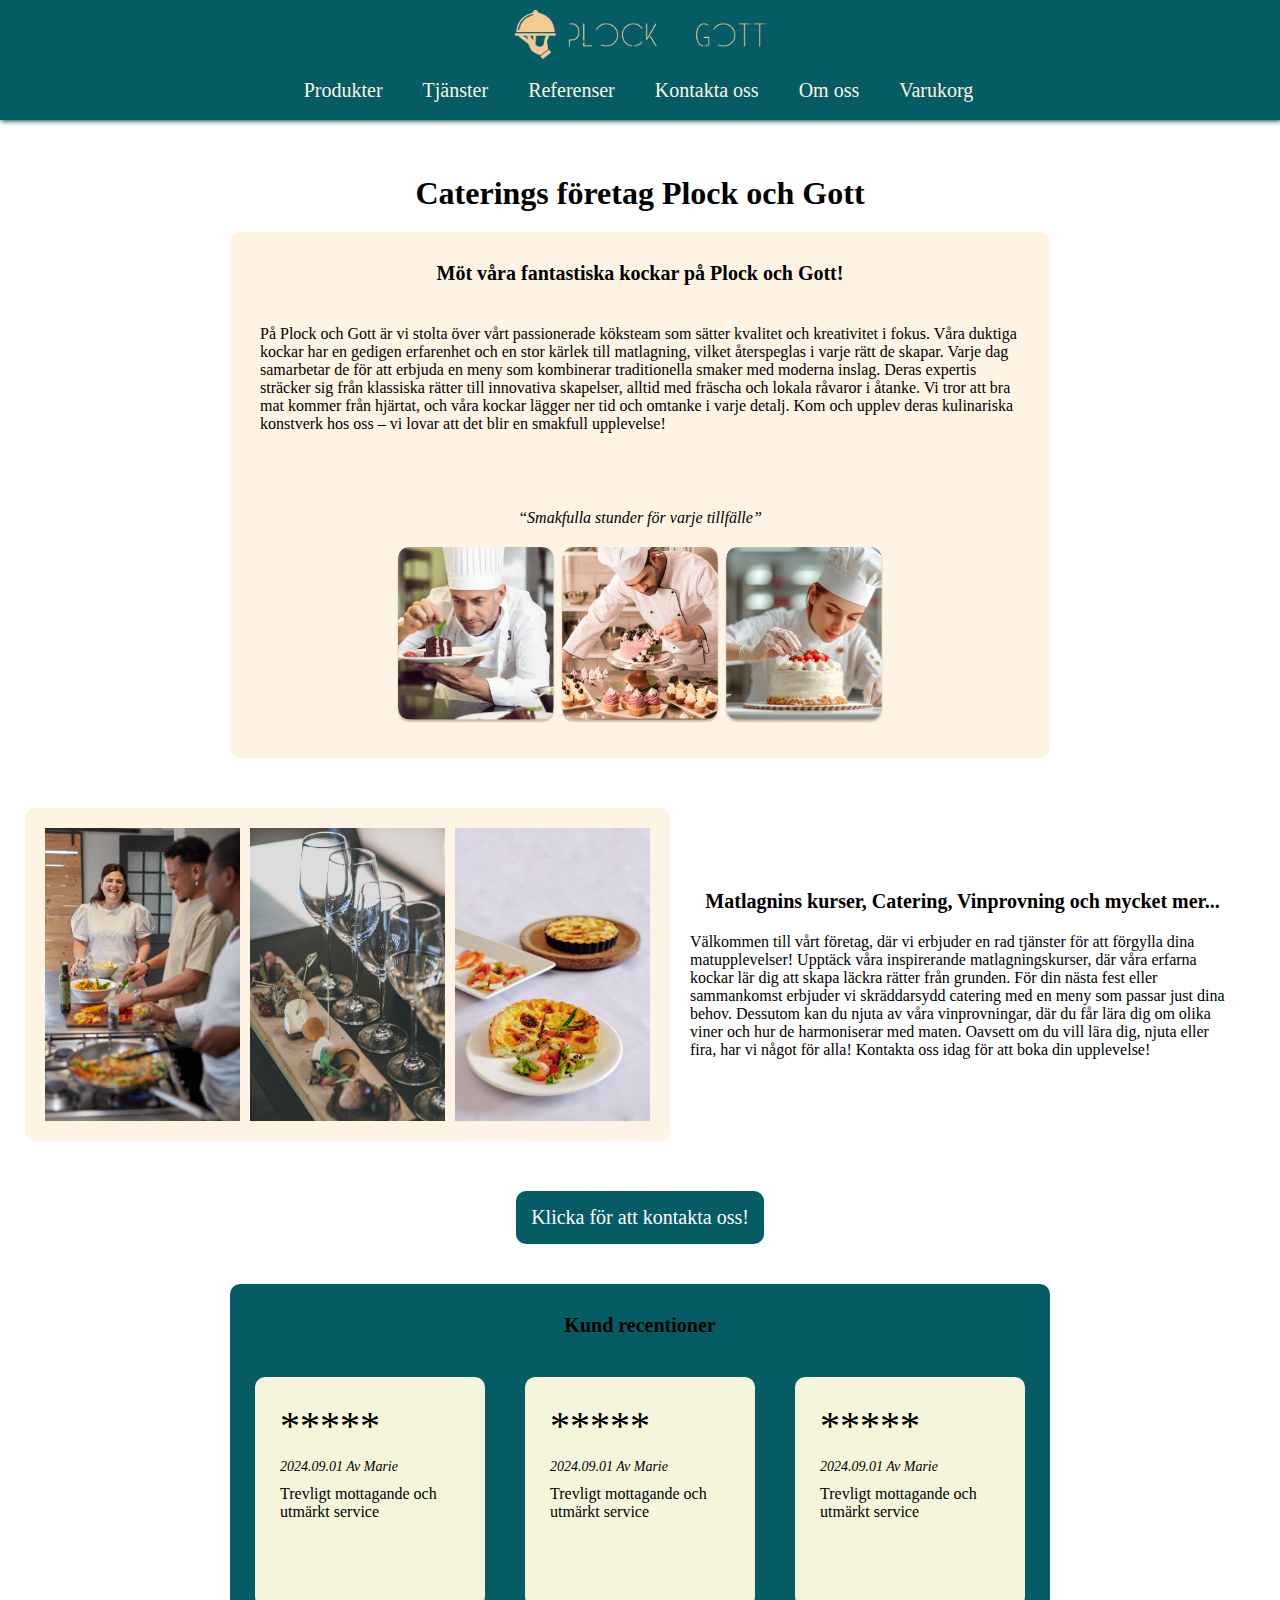
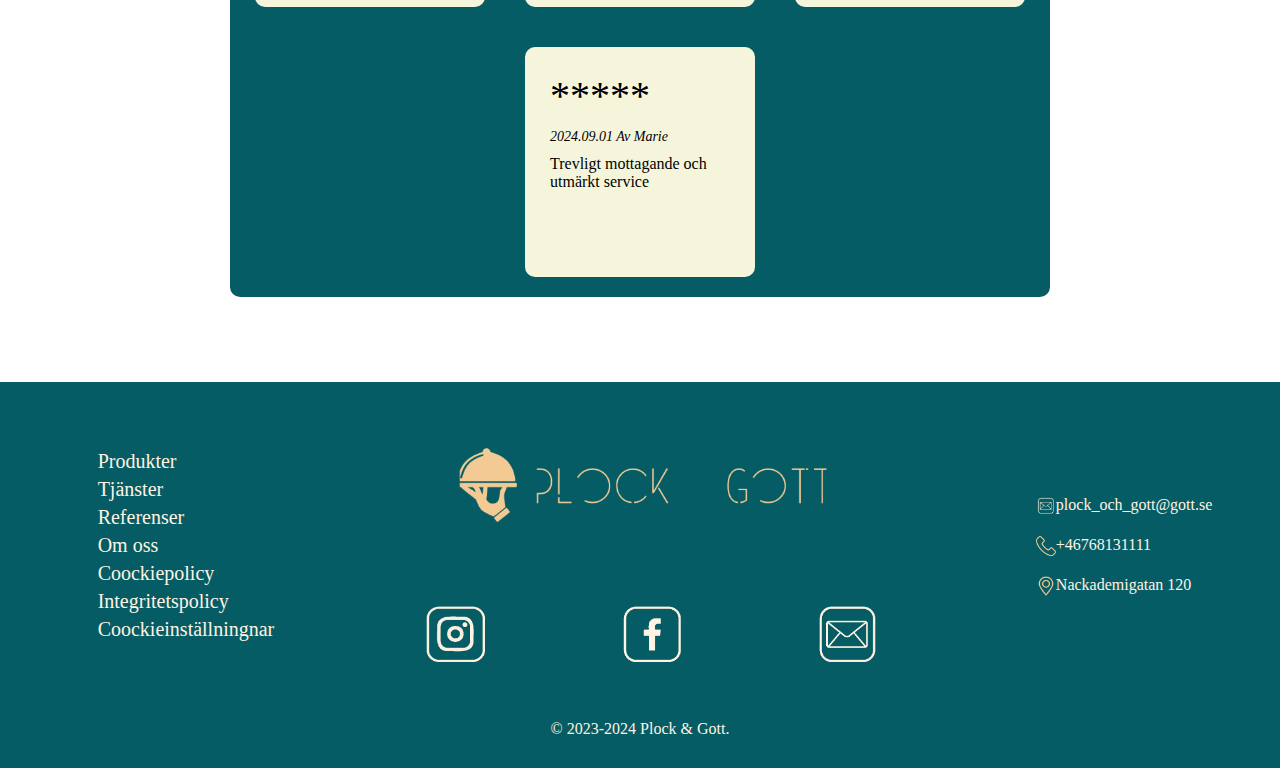
==== index.html @ 508654e3 "icon fav" ====
<html lang="sv">
<head>
    <meta charset="UTF-8">
    <meta name="viewport" content="width=device-width, initial-scale=1.0">
    <title>Plock och Gott</title>
    <link rel="stylesheet" href="./partials/partials_justina/index_sida.css">
    <link rel="icon" type="image/png" href="bilder_och_iconer/favico.ico">
</head>
<body>
    <header class="header">
        <div class="colum">
            <a href="index.html" aria-label="Huvud sida" tabindex="0"><img class="logo" src="./bilder_och_iconer/Plock_och_Gott_logo.png" alt="" style="width:250px;"></a>
        </div>
        <div class="colum">
            <input class="side-menu" type="checkbox" id="side-menu"/>
            <label class="menu-button" for="side-menu" aria-label="Meny"><span class="menu-line"></span></label>
            <nav class="nav" aria-label="Huvud Meny"> 
                <ul class="menu">
                    <li><a href="produkter.html" class="to">Produkter</a></li>
                    <li><a href="tjanster.html" class="to">Tjänster</a></li>
                    <li><a href="recensioner.html" class="to">Referenser</a> </li>
                    <li><a href="kontakta_oss.html" class="to">Kontakta oss</a></li>
                    <li><a href="om_oss.html" aria-current="page" class="to">Om oss</a></li>
                    <li><a href="#Varukorg" class="to">Varukorg</a></li>
                </ul>
            </nav>
        </div>
    </header>
    <main>
        <div class="wrap">
            <h1>Caterings företag Plock och Gott</h1>
            <section class="personal">
                <div class="text-box">
                    <h2>Möt våra fantastiska kockar på Plock och Gott!</h2>
                    <p>
                        På Plock och Gott är vi stolta över vårt passionerade köksteam som sätter kvalitet och kreativitet i fokus. Våra duktiga kockar har en gedigen erfarenhet och en stor kärlek till matlagning, vilket återspeglas i varje rätt de skapar.
                        
                        Varje dag samarbetar de för att erbjuda en meny som kombinerar traditionella smaker med moderna inslag. Deras expertis sträcker sig från klassiska rätter till innovativa skapelser, alltid med fräscha och lokala råvaror i åtanke.
                        
                        Vi tror att bra mat kommer från hjärtat, och våra kockar lägger ner tid och omtanke i varje detalj. Kom och upplev deras kulinariska konstverk hos oss – vi lovar att det blir en smakfull upplevelse!</p>
                    <br><br>
                    <span><i>“Smakfulla stunder för varje tillfälle”</i></span>
                </div>
                <div class="bilder">
                    <img src="/bilder_och_iconer/Robin_kock.png" alt="Bild av Robin Kock" >
                    <img src="/bilder_och_iconer/Sebastian_bales.png" alt="Bild av Sebastian Baldes" >
                    <img src="/bilder_och_iconer/Justina_ballerina.png" alt="Bild av Justina Ballerina" >
                </div>
            </section>
            <section class="two">
                <div class="bilder_two">
                    <img src="/bilder_och_iconer/friends-cooking.jpg" alt="" >
                    <img src="/bilder_och_iconer/wine.jpg" alt="" >
                    <img src="/bilder_och_iconer/french-food.jpg" alt="" >
                </div>
                <div class="tjanster">
                    <h2>Matlagnins kurser, Catering, Vinprovning och mycket mer...</h2>
                    <p>Välkommen till vårt företag, där vi erbjuder en rad tjänster för att förgylla dina matupplevelser! Upptäck våra inspirerande matlagningskurser, där våra erfarna kockar lär dig att skapa läckra rätter från grunden. För din nästa fest eller sammankomst erbjuder vi skräddarsydd catering med en meny som passar just dina behov. Dessutom kan du njuta av våra vinprovningar, där du får lära dig om olika viner och hur de harmoniserar med maten. Oavsett om du vill lära dig, njuta eller fira, har vi något för alla! Kontakta oss idag för att boka din upplevelse!</p>
                </div>
            </section>
            <div class="box">
                <a href="#" class="cta-button">Klicka för att kontakta oss!</a>
            </div>
            <a href="recensioner.html" class="to_rec">
                <section class="recentioner">
                    <h2>Kund recentioner</h2>
                    <div class="container">
                        <div class="re">
                            <p class="stars">*****</p>
                            <p class="date">2024.09.01 Av Marie</p>
                            <p class="com">Trevligt mottagande och utmärkt service</p>
                        </div>
                        <div class="re">
                            <p class="stars">*****</p>
                            <p class="date">2024.09.01 Av Marie</p>
                            <p class="com">Trevligt mottagande och utmärkt service</p>
                        </div>
                        <div class="re">
                            <p class="stars">*****</p>
                            <p class="date">2024.09.01 Av Marie</p>
                            <p class="com">Trevligt mottagande och utmärkt service</p>
                        </div>
                        <div class="re">
                            <p class="stars">*****</p>
                            <p class="date">2024.09.01 Av Marie</p>
                            <p class="com">Trevligt mottagande och utmärkt service</p>
                        </div>
                    </div>
                </section>
            </a>
        </div>
    </main>
    <footer>
        <div class="footer-container ">
            <div class="left-align footer-column  no-spacing ">
                
                <ul >
                    <li><a href="produkter.html">Produkter</a></li>
                    <li><a href="tjanster.html">Tjänster</a></li>
                    <li><a href="recensioner.html">Referenser</a></li>
                    <li><a href="om_oss.html">Om oss</a></li>
                </ul>
                <ul>
                    <li><a href="#">Coockiepolicy</a></li>
                    <li><a href="#">Integritetspolicy</a></li>
                    <li><a href="#">Coockieinställningnar</a></li>

                </ul>
            </div>
            
            <div class="center-alight footer-column">

                <img class="logo" src="/bilder_och_iconer/Logo.png" alt="Plock & Gott"  width="500">
                <div class="social-icons">
                    <a href="https://www.instagram.com/" target="_blank"><img src="/bilder_och_iconer/instagram_logo.png" alt="Instagram" width="70" height="70"></a>
                    <a href="https://www.facebook.com" target="_blank"><img src="/bilder_och_iconer/fb_logo.png" alt="Facebook" width="70" height="70"></a>
                    <a href="https://www.gmail.com" target="_blank"><img src="/bilder_och_iconer/mail_logo.png" alt="Email" width="70" height="70"></a>
                </div>
            </div>

            <div class="footer-column  contact-column">
                <p class="contact-item"><img src="/bilder_och_iconer/mail_logo.png" alt="Mejla oss" width="20" height="20">plock_och_gott@gott.se</p>
                <p class="contact-item"><img src="/bilder_och_iconer/phoneIcon.png" alt="Ring oss" width="20" height="20">+46768131111</p>
                <p class="contact-item"><img src="/bilder_och_iconer/locationIcon.png" alt="Hitta oss" width="20" height="20">Nackademigatan 120</p>
            </div>
        </div>

        <div class="footer-bottom">
            <p>&copy; 2023-2024 Plock & Gott.</p>
        </div>
    </footer>
</body>
</html>
---- partials/partials_justina/index_sida.css ----
* {
  margin: 0;
}

a {
  text-decoration: none;
  font-family: "Inria Serif", serif;
  font-weight: 400;
  font-size: 20px;
}

ul {
  list-style: none;
  padding-inline-start: 0px;
  margin-block-start: 0;
  margin-block-end: 0;
  margin-inline-start: 0px;
  margin-inline-end: -7px;
  unicode-bidi: isolate;
}

.header {
  background-color: #055C64;
  box-shadow: 1px 1px 5px 0px #034349;
  position: absolute;
  display: flex;
  justify-content: space-between;
  top: 0;
  width: 100%;
  height: 100px;
}

.logo {
  margin: 0px 20px;
}

div.colum {
  display: flex;
  align-items: center;
}

.nav {
  position: absolute;
  display: flex;
  bottom: -80px;
  right: 5px;
  background-color: #055C64;
  overflow: hidden;
  box-shadow: #033337 -5px 8px 10px;
}

.menu a {
  display: block;
  height: 45px;
  padding: 10px 20px;
  color: #FFF3E3;
  text-align: right;
  font-family: "Inria Serif", serif;
  font-weight: 400;
  font-size: 20px;
}

.menu a:hover {
  background-color: #034349;
  width: 90%;
  position: relative;
  left: -30px;
}

.nav {
  max-height: 0;
}

.menu-button {
  cursor: pointer;
  float: right;
  padding: 40px 20px;
}

.menu-line {
  background: #FFF3E3;
  display: block;
  height: 2px;
  position: relative;
  margin-left: -10px;
  width: 30px;
}

.menu-line::before,
.menu-line::after {
  background: #FFF3E3;
  content: "";
  display: block;
  height: 130%;
  position: absolute;
  transition: all 0.7s;
  width: 100%;
}

.menu-line::before {
  top: 10px;
}

.menu-line::after {
  top: -10px;
}

.side-menu {
  display: none;
}

.side-menu:checked ~ nav {
  max-height: -moz-fit-content;
  max-height: fit-content;
  position: absolute;
  top: 90px;
}

.side-menu:checked ~ .menu-button .menu-line {
  background: transparent;
}

.side-menu:checked ~ .menu-button .menu-line::before {
  transform: rotate(-45deg);
  top: 0;
}

.side-menu:checked ~ .menu-button .menu-line::after {
  transform: rotate(45deg);
  top: 0;
}

@media (min-width: 820px) {
  .header {
    display: block;
    height: 120px;
  }
  .nav {
    max-height: none;
    top: 0;
    position: relative;
    width: -moz-fit-content;
    width: fit-content;
    background-color: transparent;
    margin: auto;
    box-shadow: none;
  }
  .menu li {
    float: left;
  }
  .menu a:hover {
    background-color: transparent;
    color: #F3CA94;
  }
  a {
    margin: auto;
    margin-top: 10px;
  }
  .menu-button {
    display: none;
  }
}
footer {
  background-color: #055C64;
  color: #FFF3E3;
  padding: 10px 0;
}

.footer-container {
  display: flex;
  flex-direction: column;
  justify-content: center;
  align-items: center;
  padding: 20px;
}

.footer-column {
  text-align: center;
  padding: 10px 0;
}

.footer-column ul {
  list-style-type: none;
  padding: 0;
}

.footer-column ul li {
  margin: 5px 0;
}

.footer-column a {
  color: #FFF3E3;
  text-decoration: none;
}

.footer-column a:hover {
  text-decoration: underline;
}

.footer-column img.logo {
  width: 70%;
  margin: 20px 0;
}

.social-icons {
  display: flex;
  justify-content: center;
  gap: 10px;
}

.social-icons img {
  width: 50px;
  height: 50px;
}

.contact-item {
  display: flex;
  justify-content: center;
  margin: 10px 0;
}

.footer-bottom {
  text-align: center;
  font-size: 12px;
  margin-top: 20px;
}

@media screen and (min-width: 768px) {
  .footer-container {
    flex-direction: row;
    justify-content: space-around;
    text-align: left;
  }
  .footer-column {
    margin-bottom: 0;
  }
  .social-icons a img {
    width: 70px;
    height: 70px;
  }
  .footer-bottom p {
    font-size: 16px;
  }
  .left-align {
    text-align: left;
    padding-left: 30px;
  }
  .contact-column {
    display: flex;
    flex-direction: column;
    align-items: flex-start;
  }
  .center-alight {
    align-items: center;
  }
  .social-icons {
    display: flex;
    justify-content: center;
    gap: 10px;
    padding-top: 40px;
  }
  .footer-container {
    padding: 20px;
  }
}
h2 {
  font-size: 20px;
  font-family: "Inria Serif";
  margin-top: 20px;
  text-align: center;
}

p {
  margin: 20px 0;
  font-size: 16px;
  font-family: "Arima";
}

section:not(section.recentioner) {
  padding: 10px;
}

main {
  margin-top: 120px;
  background-color: #FFF3E3;
  margin-top: 140px;
  padding: 15px;
  margin-bottom: 30px;
}

h1 {
  text-align: center;
  padding: 20px;
}

section.personal {
  display: flex;
  flex-direction: column;
}
section.personal span {
  display: block;
  text-align: center;
  margin-bottom: 20px;
}
section.personal div.bilder {
  flex-wrap: wrap;
  text-align: center;
  margin-bottom: 20px;
}
section.personal div.bilder img {
  max-width: 160px;
}

section.two {
  display: flex;
  flex-direction: column-reverse;
  margin-top: 40px;
}
section.two .bilder_two {
  width: 100%;
  display: flex;
  justify-content: space-between;
}
section.two img {
  min-width: 90px;
  max-width: 250px;
  margin: 5px;
}

div.box {
  width: 100%;
  text-align: center;
}

.cta-button {
  background-color: #055C64;
  color: white;
  padding: 15px 15px;
  text-align: center;
  text-decoration: none;
  display: inline-block;
  font-size: 20px;
  font-family: "Inria Serif";
  margin: 40px 2px;
  cursor: pointer;
  border-radius: 10px;
}

.cta-button:hover {
  background-color: #034349;
}

section.recentioner {
  display: flex;
  flex-direction: column;
  background-color: #055C64;
  padding: 10px;
  border-radius: 10px;
  margin-bottom: 40px;
}
section.recentioner h2 {
  margin-bottom: 30px;
}
section.recentioner .container {
  display: flex;
  justify-content: center;
  flex-wrap: wrap;
  width: 100%;
  min-height: -moz-fit-content;
  min-height: fit-content;
  gap: 20px;
}
section.recentioner .container .re {
  max-width: 130px;
  height: 200px;
  background-color: beige;
  border-radius: 10px;
  padding: 15px;
}
section.recentioner .container .re p {
  margin: 10px;
}
section.recentioner .container .re .stars {
  font-size: 40px;
}
section.recentioner .container .re .date {
  font-size: 14px;
  font-style: italic;
}
section.recentioner .container .re .com {
  font-size: 16px;
}

main div.wrap > a {
  color: unset;
}

main div.wrap > a:visited {
  color: unset;
}

@media (min-width: 800px) {
  main {
    background-color: white;
  }
  .personal {
    background-color: #FFF3E3;
    border-radius: 10px;
    max-width: 800px;
    margin: auto;
  }
  .personal p {
    padding: 20px;
  }
  section.two {
    display: flex;
    flex-direction: row;
    align-items: center;
  }
  section.two .bilder_two {
    min-width: 50%;
    background-color: #FFF3E3;
    padding: 15px;
    border-radius: 10px;
  }
  .tjanster {
    padding: 20px;
  }
  .recentioner {
    max-width: 800px;
    margin: auto;
  }
  .recentioner .container {
    display: flex;
    flex-direction: row;
    justify-content: flex-start;
    flex-wrap: wrap;
  }
  .re {
    margin: 10px;
    min-width: 200px;
  }
}/*# sourceMappingURL=index_sida.css.map */
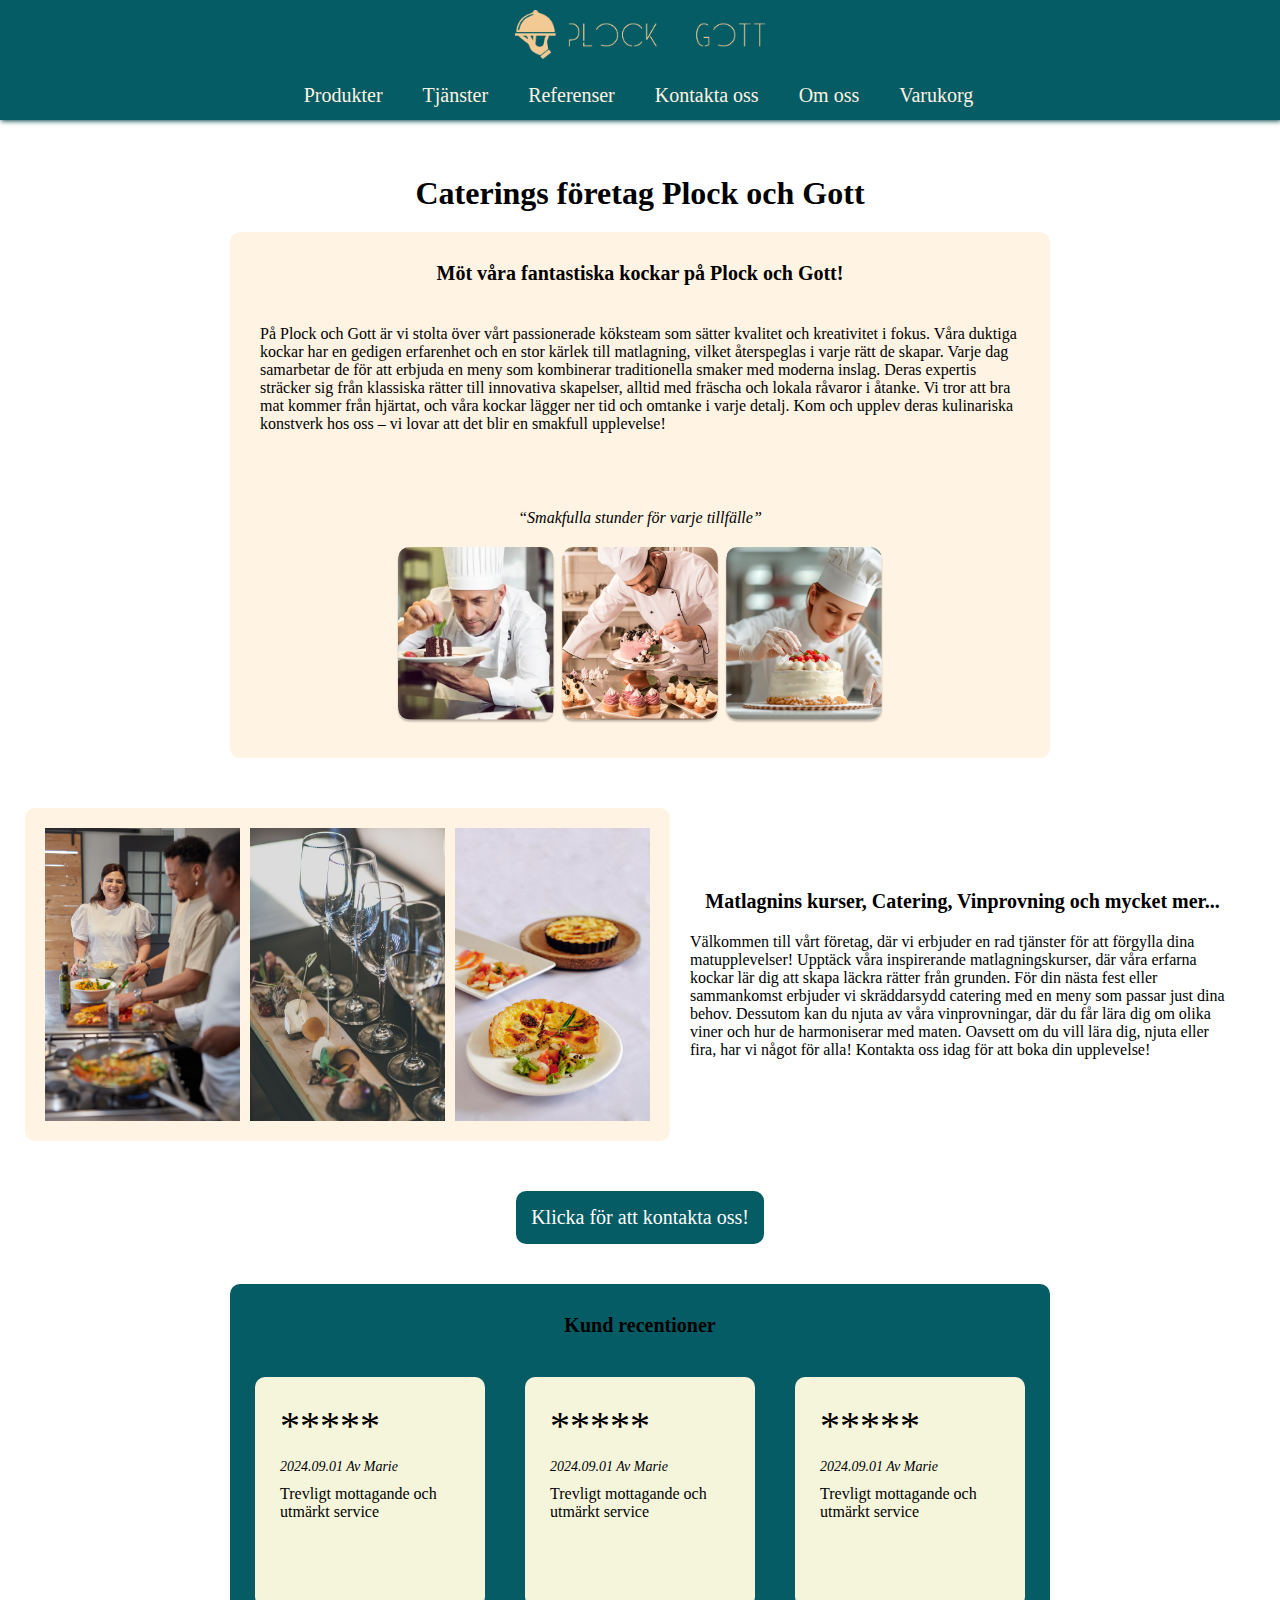
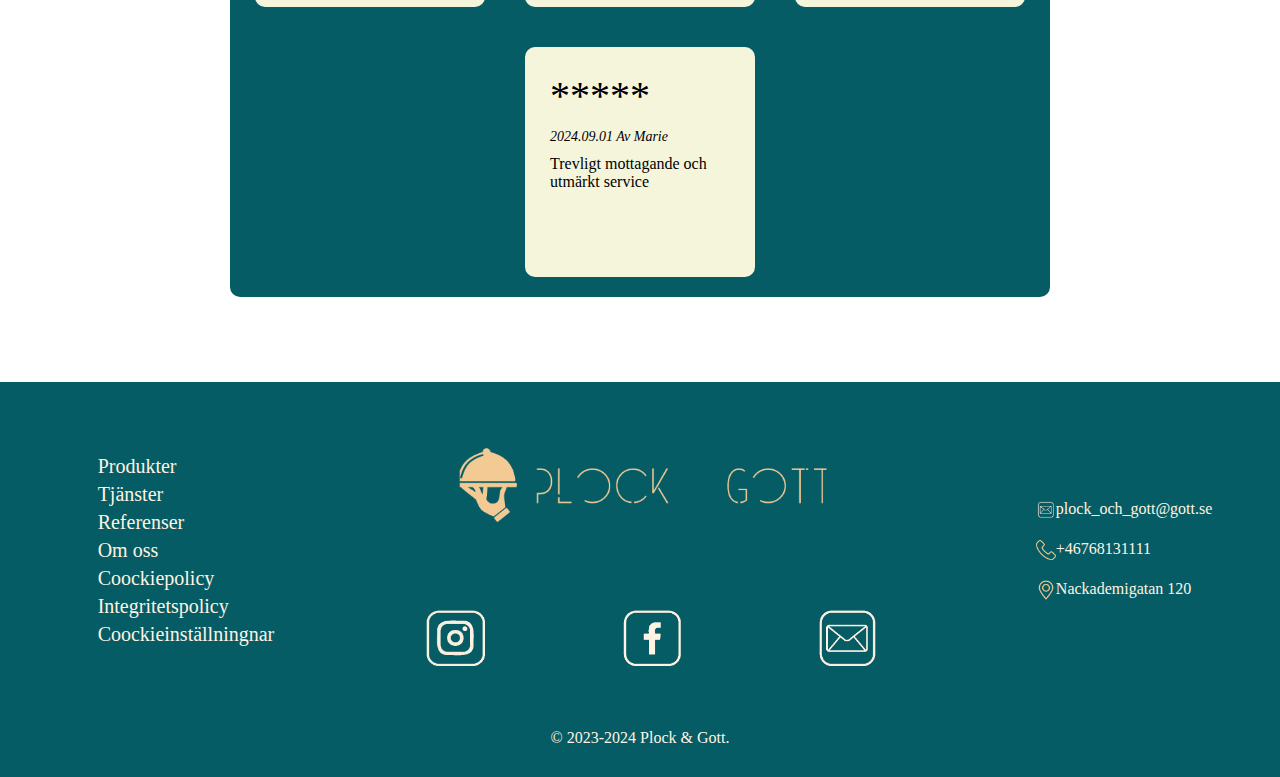
==== commit 92020ae0: "maybe last" ====
--- a/index.html
+++ b/index.html
@@ -1,3 +1,4 @@
+<!DOCTYPE html>
 <html lang="sv">
 <head>
     <meta charset="UTF-8">
@@ -9,7 +10,7 @@
 <body>
     <header class="header">
         <div class="colum">
-            <a href="index.html" aria-label="Huvud sida" tabindex="0"><img class="logo" src="./bilder_och_iconer/Plock_och_Gott_logo.png" alt="" style="width:250px;"></a>
+            <a href="index.html" aria-label="Huvud sida" aria-current="page" tabindex="0"><img class="logo" src="./bilder_och_iconer/Plock_och_Gott_logo.png" alt="Plock och Gott logo" style="width:250px;"></a>
         </div>
         <div class="colum">
             <input class="side-menu" type="checkbox" id="side-menu"/>
@@ -49,9 +50,9 @@
             </section>
             <section class="two">
                 <div class="bilder_two">
-                    <img src="/bilder_och_iconer/friends-cooking.jpg" alt="" >
-                    <img src="/bilder_och_iconer/wine.jpg" alt="" >
-                    <img src="/bilder_och_iconer/french-food.jpg" alt="" >
+                    <img src="/bilder_och_iconer/friends-cooking.jpg" alt="Bild av vänner som laggar mat tillsammans" >
+                    <img src="/bilder_och_iconer/wine.jpg" alt="Bild av toma vin glas" >
+                    <img src="/bilder_och_iconer/french-food.jpg" alt="Bild av matpaj" >
                 </div>
                 <div class="tjanster">
                     <h2>Matlagnins kurser, Catering, Vinprovning och mycket mer...</h2>
@@ -59,7 +60,7 @@
                 </div>
             </section>
             <div class="box">
-                <a href="#" class="cta-button">Klicka för att kontakta oss!</a>
+                <a href="kontakta_oss.html" class="cta-button">Klicka för att kontakta oss!</a>
             </div>
             <a href="recensioner.html" class="to_rec">
                 <section class="recentioner">
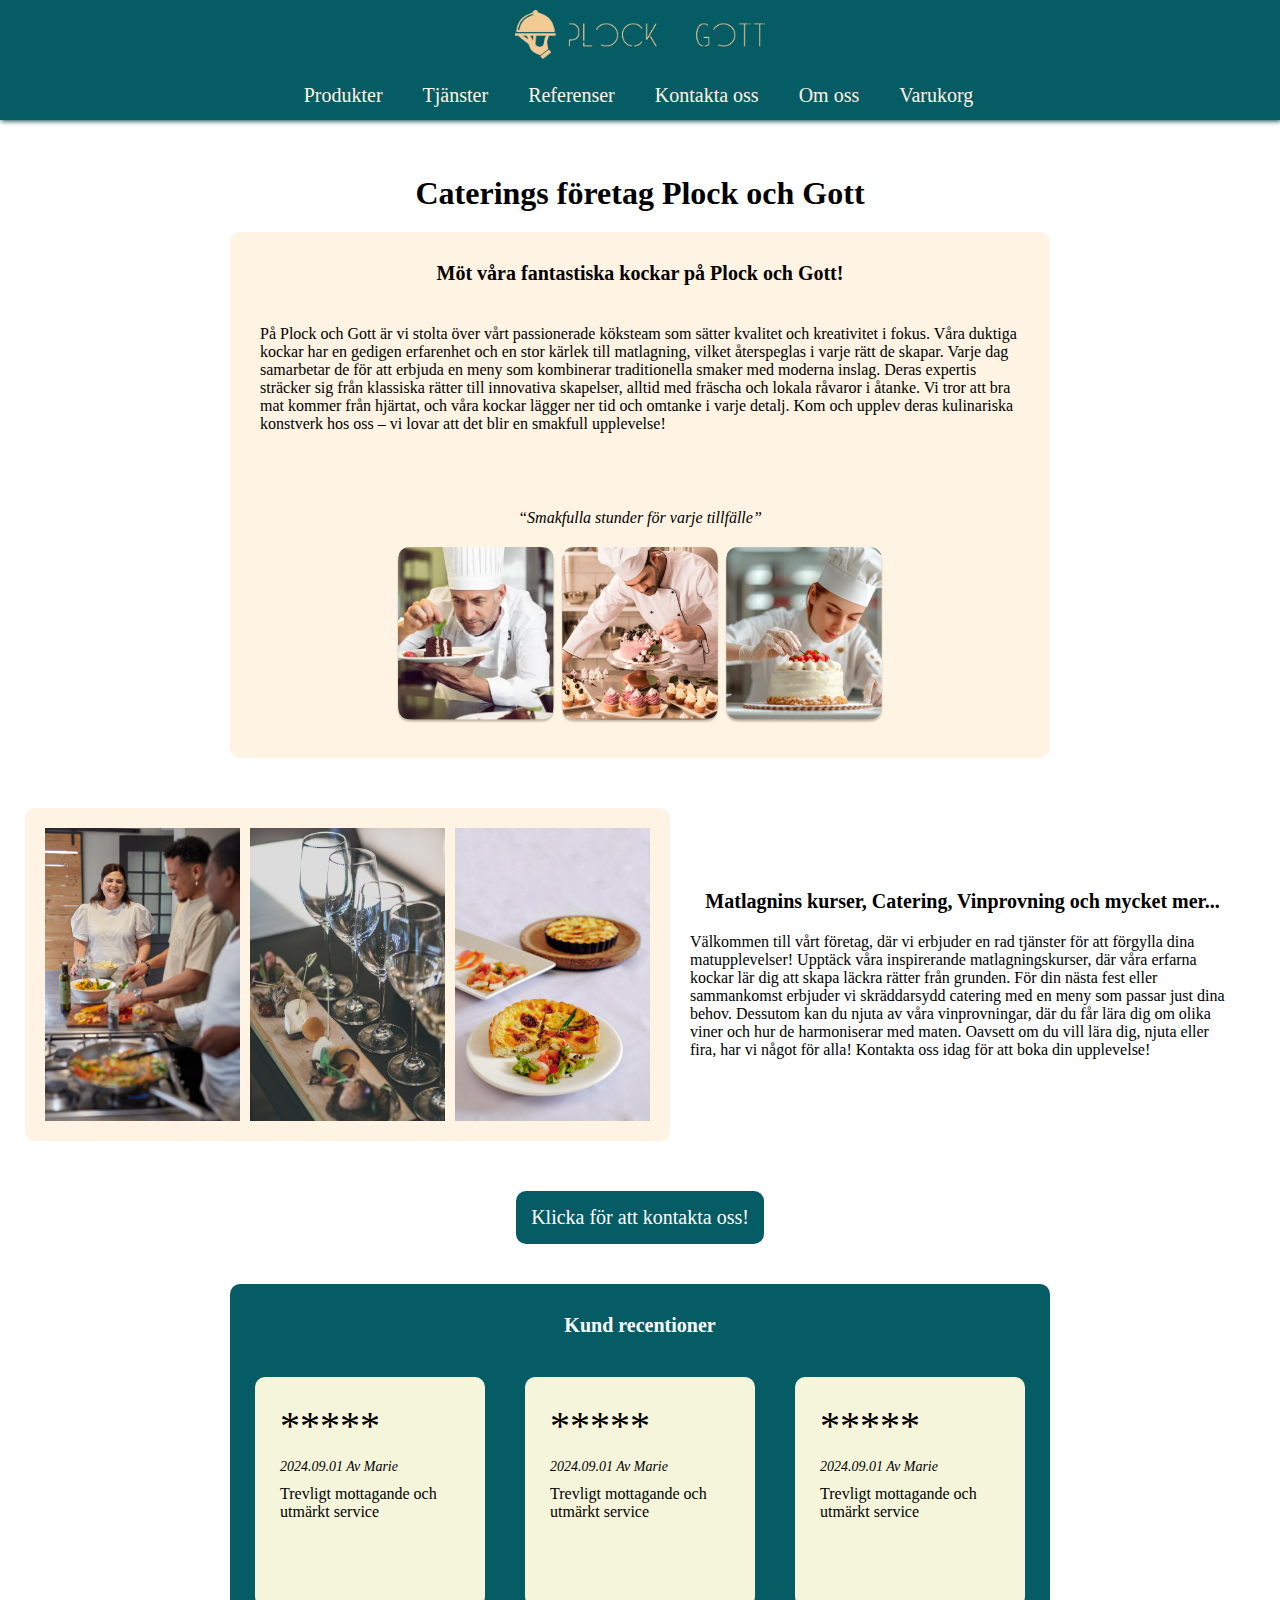
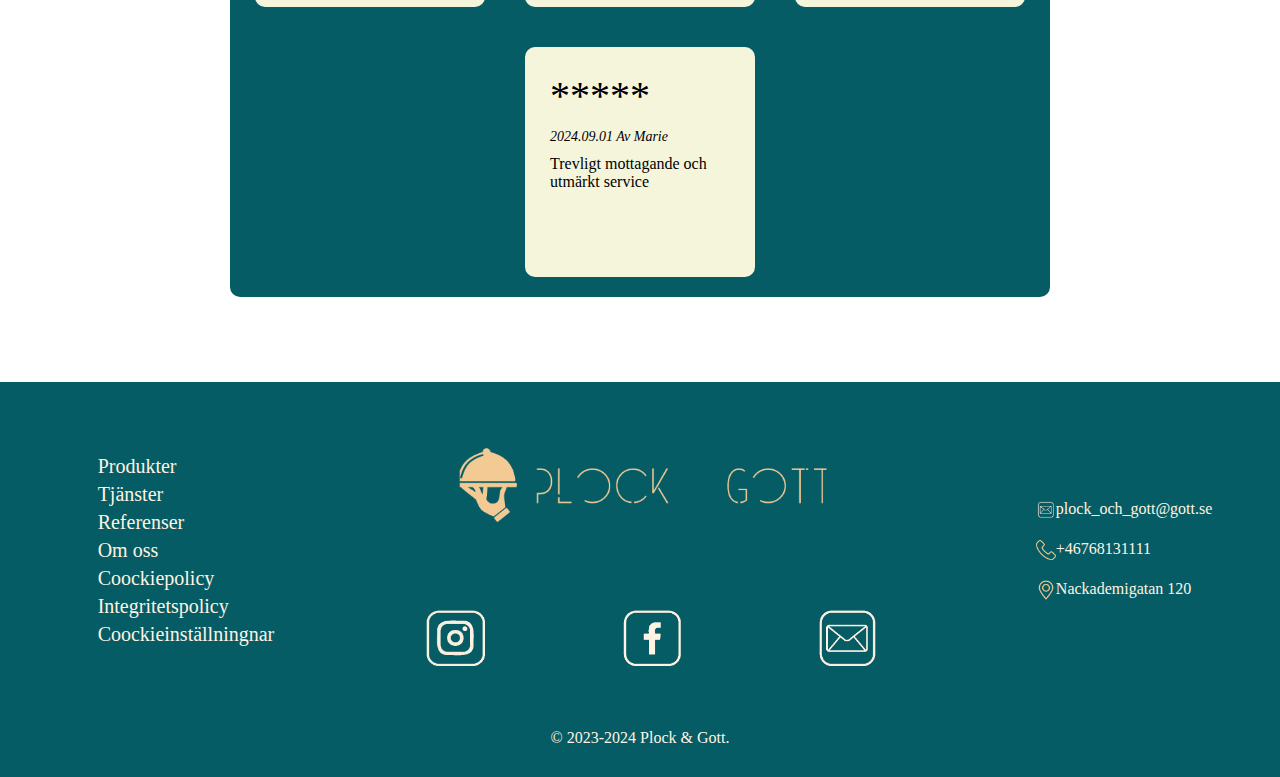
==== commit b8e2f59e: "some space" ====
--- a/index.html
+++ b/index.html
@@ -64,7 +64,7 @@
             </div>
             <a href="recensioner.html" class="to_rec">
                 <section class="recentioner">
-                    <h2>Kund recentioner</h2>
+                    <h2 class="name">Kund recentioner</h2>
                     <div class="container">
                         <div class="re">
                             <p class="stars">*****</p>
--- a/partials/partials_justina/index_sida.css
+++ b/partials/partials_justina/index_sida.css
@@ -399,6 +399,10 @@
   color: unset;
 }
 
+section.recentioner h2.name {
+  color: white;
+}
+
 @media (min-width: 800px) {
   main {
     background-color: white;
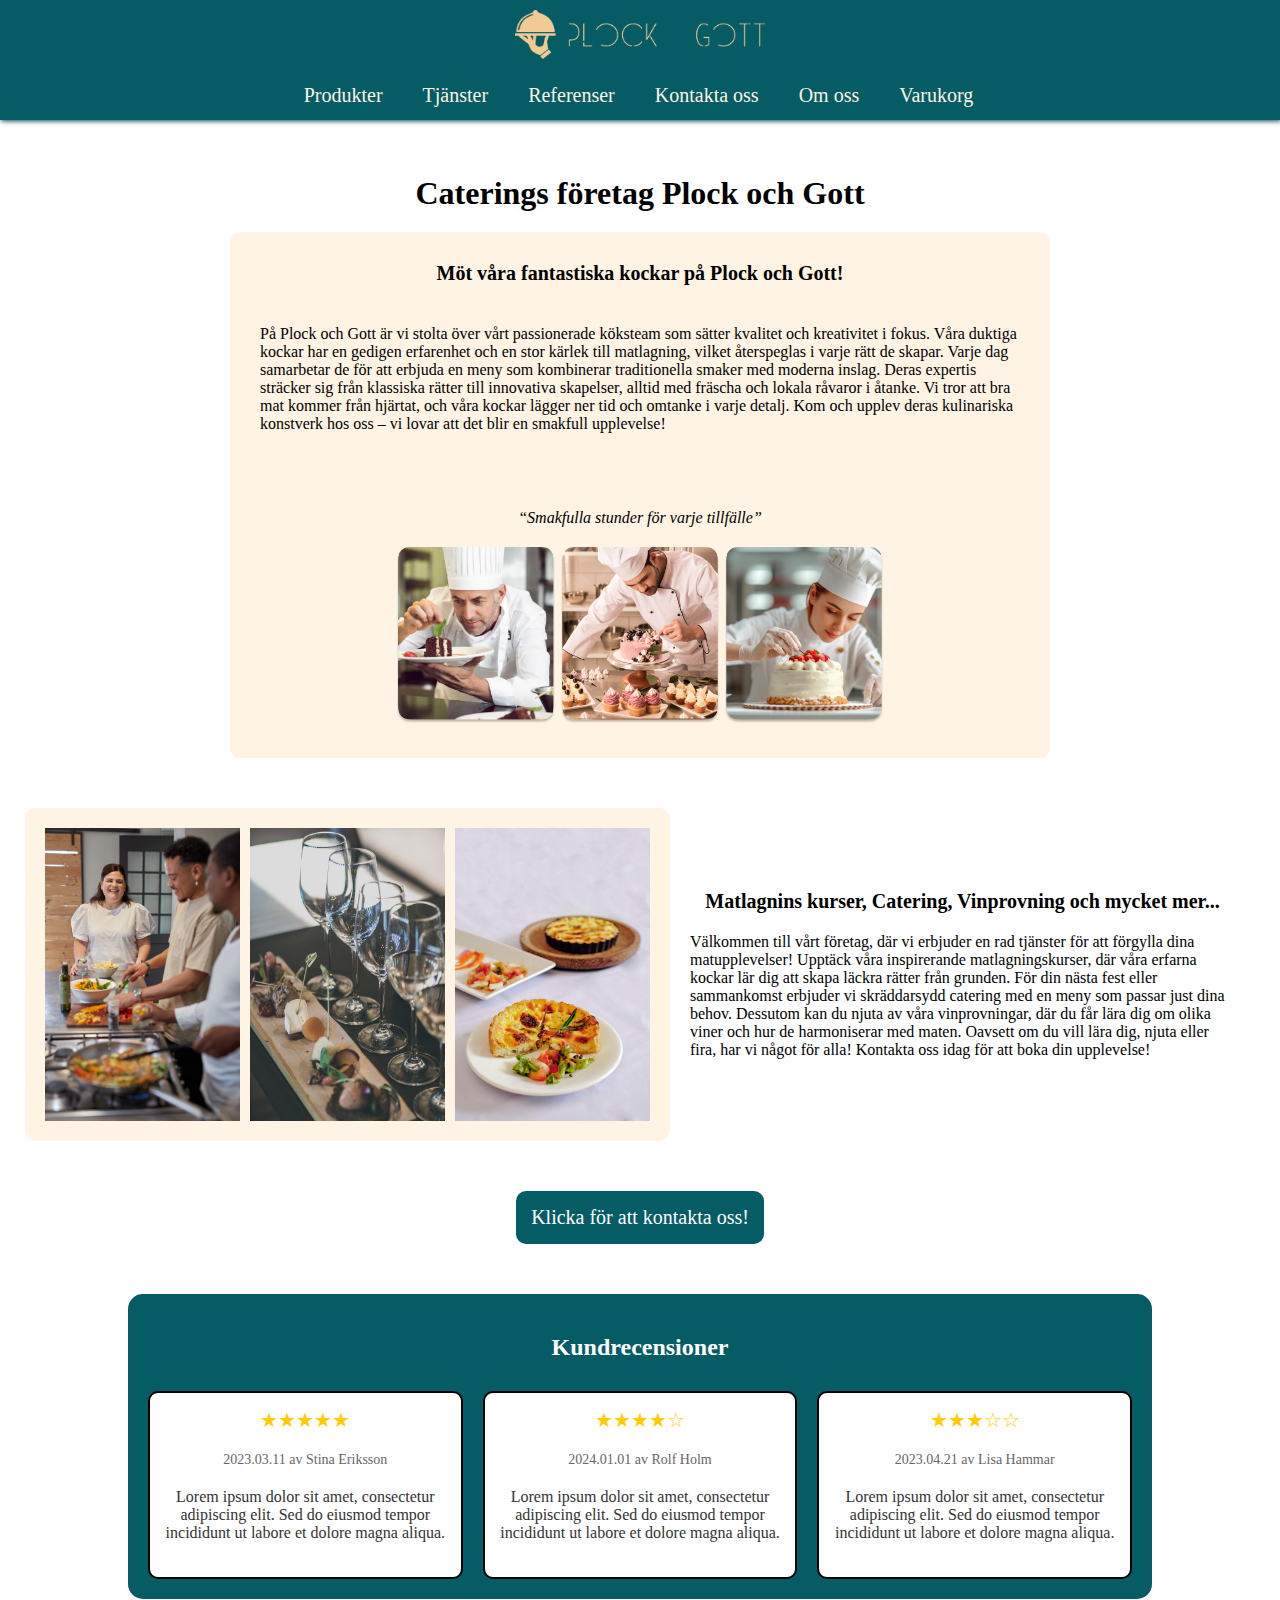
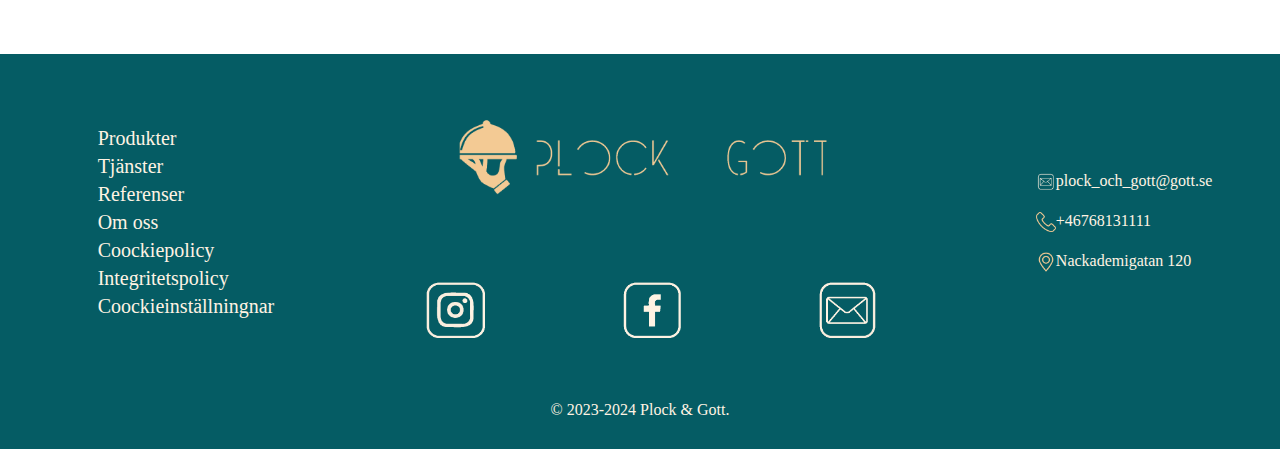
==== commit 964d6281: "startsida recensioner" ====
--- a/index.html
+++ b/index.html
@@ -59,36 +59,39 @@
                     <p>Välkommen till vårt företag, där vi erbjuder en rad tjänster för att förgylla dina matupplevelser! Upptäck våra inspirerande matlagningskurser, där våra erfarna kockar lär dig att skapa läckra rätter från grunden. För din nästa fest eller sammankomst erbjuder vi skräddarsydd catering med en meny som passar just dina behov. Dessutom kan du njuta av våra vinprovningar, där du får lära dig om olika viner och hur de harmoniserar med maten. Oavsett om du vill lära dig, njuta eller fira, har vi något för alla! Kontakta oss idag för att boka din upplevelse!</p>
                 </div>
             </section>
-            <div class="box">
-                <a href="kontakta_oss.html" class="cta-button">Klicka för att kontakta oss!</a>
+        <div class="box">
+            <a href="kontakta_oss.html" class="cta-button">Klicka för att kontakta oss!</a>
+        </div>
+        <section class="recensioner_wrapper">
+            <div class="recension_container">
+                <div class="recension_rubrik">
+                    <h2>Kundrecensioner</h2>
+                </div>
+                <div class="recension_box">
+                    <a href="/recensioner.html" class="recension_link">
+                        <div class="recensioner">
+                            <div class="stjarna">★★★★★</div>
+                            <p class="datum_namn">2023.03.11 av Stina Eriksson</p>
+                            <p class="kommentar_text">Lorem ipsum dolor sit amet, consectetur adipiscing elit. Sed do eiusmod tempor incididunt ut labore et dolore magna aliqua. </p>
+                        </div>
+                    </a>
+                    <a href="/recensioner.html" class="recension_link">
+                        <div class="recensioner">
+                            <div class="stjarna">★★★★☆</div>
+                            <p class="datum_namn">2024.01.01 av Rolf Holm</p>
+                            <p class="kommentar_text">Lorem ipsum dolor sit amet, consectetur adipiscing elit. Sed do eiusmod tempor incididunt ut labore et dolore magna aliqua. </p>
+                        </div>
+                    </a>
+                    <a href="/recensioner.html" class="recension_link">
+                        <div class="recensioner">
+                            <div class="stjarna">★★★☆☆</div>
+                            <p class="datum_namn">2023.04.21 av Lisa Hammar</p>
+                            <p class="kommentar_text">Lorem ipsum dolor sit amet, consectetur adipiscing elit. Sed do eiusmod tempor incididunt ut labore et dolore magna aliqua. </p>
+                        </div>
+                    </a>
+                </div>
             </div>
-            <a href="recensioner.html" class="to_rec">
-                <section class="recentioner">
-                    <h2 class="name">Kund recentioner</h2>
-                    <div class="container">
-                        <div class="re">
-                            <p class="stars">*****</p>
-                            <p class="date">2024.09.01 Av Marie</p>
-                            <p class="com">Trevligt mottagande och utmärkt service</p>
-                        </div>
-                        <div class="re">
-                            <p class="stars">*****</p>
-                            <p class="date">2024.09.01 Av Marie</p>
-                            <p class="com">Trevligt mottagande och utmärkt service</p>
-                        </div>
-                        <div class="re">
-                            <p class="stars">*****</p>
-                            <p class="date">2024.09.01 Av Marie</p>
-                            <p class="com">Trevligt mottagande och utmärkt service</p>
-                        </div>
-                        <div class="re">
-                            <p class="stars">*****</p>
-                            <p class="date">2024.09.01 Av Marie</p>
-                            <p class="com">Trevligt mottagande och utmärkt service</p>
-                        </div>
-                    </div>
-                </section>
-            </a>
+        </section>                    
         </div>
     </main>
     <footer>
--- a/partials/partials_justina/index_sida.css
+++ b/partials/partials_justina/index_sida.css
@@ -350,57 +350,12 @@
   background-color: #034349;
 }
 
-section.recentioner {
-  display: flex;
-  flex-direction: column;
-  background-color: #055C64;
-  padding: 10px;
-  border-radius: 10px;
-  margin-bottom: 40px;
-}
-section.recentioner h2 {
-  margin-bottom: 30px;
-}
-section.recentioner .container {
-  display: flex;
-  justify-content: center;
-  flex-wrap: wrap;
-  width: 100%;
-  min-height: -moz-fit-content;
-  min-height: fit-content;
-  gap: 20px;
-}
-section.recentioner .container .re {
-  max-width: 130px;
-  height: 200px;
-  background-color: beige;
-  border-radius: 10px;
-  padding: 15px;
-}
-section.recentioner .container .re p {
-  margin: 10px;
-}
-section.recentioner .container .re .stars {
-  font-size: 40px;
-}
-section.recentioner .container .re .date {
-  font-size: 14px;
-  font-style: italic;
-}
-section.recentioner .container .re .com {
-  font-size: 16px;
-}
-
 main div.wrap > a {
   color: unset;
 }
 
 main div.wrap > a:visited {
   color: unset;
-}
-
-section.recentioner h2.name {
-  color: white;
 }
 
 @media (min-width: 800px) {
@@ -430,18 +385,71 @@
   .tjanster {
     padding: 20px;
   }
-  .recentioner {
-    max-width: 800px;
-    margin: auto;
-  }
-  .recentioner .container {
-    display: flex;
-    flex-direction: row;
-    justify-content: flex-start;
-    flex-wrap: wrap;
-  }
-  .re {
-    margin: 10px;
-    min-width: 200px;
-  }
+}
+.recensioner_wrapper {
+  display: flex;
+  justify-content: center;
+  padding: 20px;
+}
+
+.recension_container {
+  background-color: #055C64;
+  padding: 20px;
+  border-radius: 15px;
+  width: 80%;
+  max-width: 1200px;
+}
+
+.recension_rubrik {
+  text-align: center;
+  margin-bottom: 20px;
+}
+
+.recension_rubrik h2 {
+  color: #fff;
+  font-size: 24px;
+}
+
+.recension_box {
+  display: flex;
+  justify-content: space-between;
+  gap: 20px;
+}
+
+.recension_link {
+  text-decoration: none;
+  color: inherit;
+  display: block;
+  width: 100%;
+}
+
+.recensioner {
+  background-color: #fff;
+  border: 2px solid #000;
+  border-radius: 10px;
+  padding: 15px;
+  width: 100%;
+  box-sizing: border-box;
+  text-align: center;
+  transition: background-color 0.3s ease;
+}
+
+.recensioner:hover {
+  background-color: #f0f0f0;
+}
+
+.stjarna {
+  font-size: 20px;
+  color: #ffcc00;
+}
+
+.datum_namn {
+  font-size: 14px;
+  color: #666;
+  margin-bottom: 10px;
+}
+
+.kommentar_text {
+  font-size: 16px;
+  color: #333;
 }/*# sourceMappingURL=index_sida.css.map */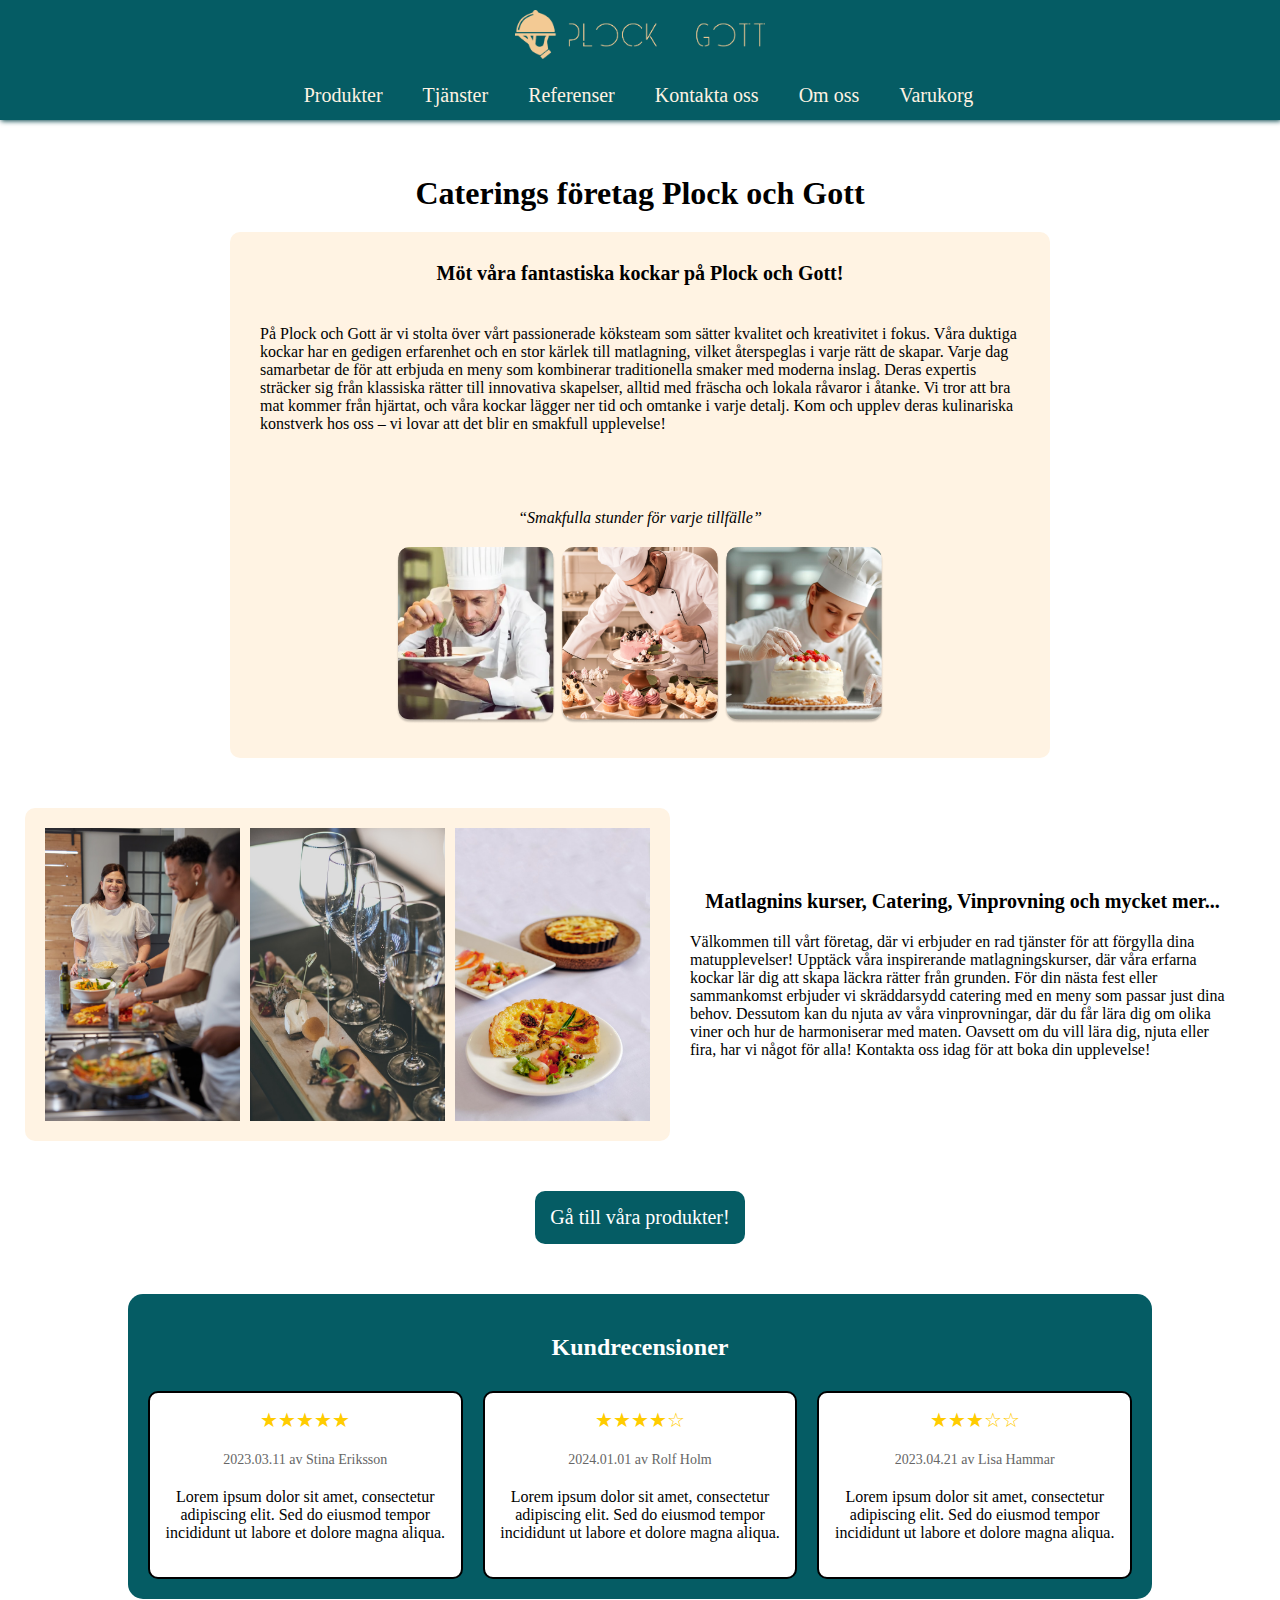
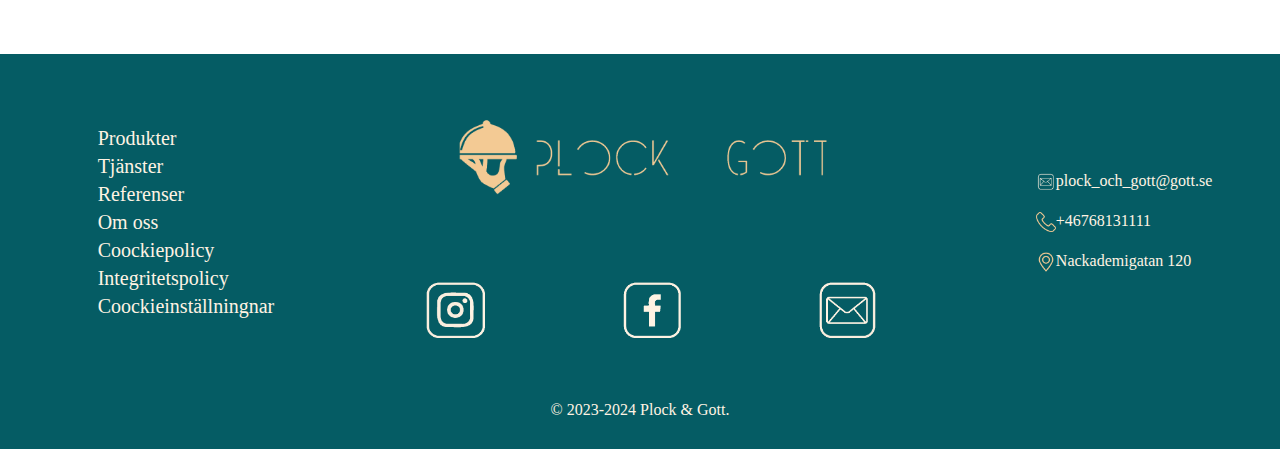
==== commit 434a12c8: "cta" ====
--- a/index.html
+++ b/index.html
@@ -60,7 +60,7 @@
                 </div>
             </section>
         <div class="box">
-            <a href="kontakta_oss.html" class="cta-button">Klicka för att kontakta oss!</a>
+            <a href="produkter.html" class="cta-button">Gå till våra produkter!</a>
         </div>
         <section class="recensioner_wrapper">
             <div class="recension_container">
--- a/partials/partials_justina/index_sida.css
+++ b/partials/partials_justina/index_sida.css
@@ -152,6 +152,10 @@
     background-color: transparent;
     color: #F3CA94;
   }
+  .menu a.active {
+    color: #fac279;
+    font-style: italic;
+  }
   a {
     margin: auto;
     margin-top: 10px;
@@ -358,6 +362,10 @@
   color: unset;
 }
 
+section.recentioner h2.name {
+  color: white;
+}
+
 @media (min-width: 800px) {
   main {
     background-color: white;
@@ -447,9 +455,4 @@
   font-size: 14px;
   color: #666;
   margin-bottom: 10px;
-}
-
-.kommentar_text {
-  font-size: 16px;
-  color: #333;
 }/*# sourceMappingURL=index_sida.css.map */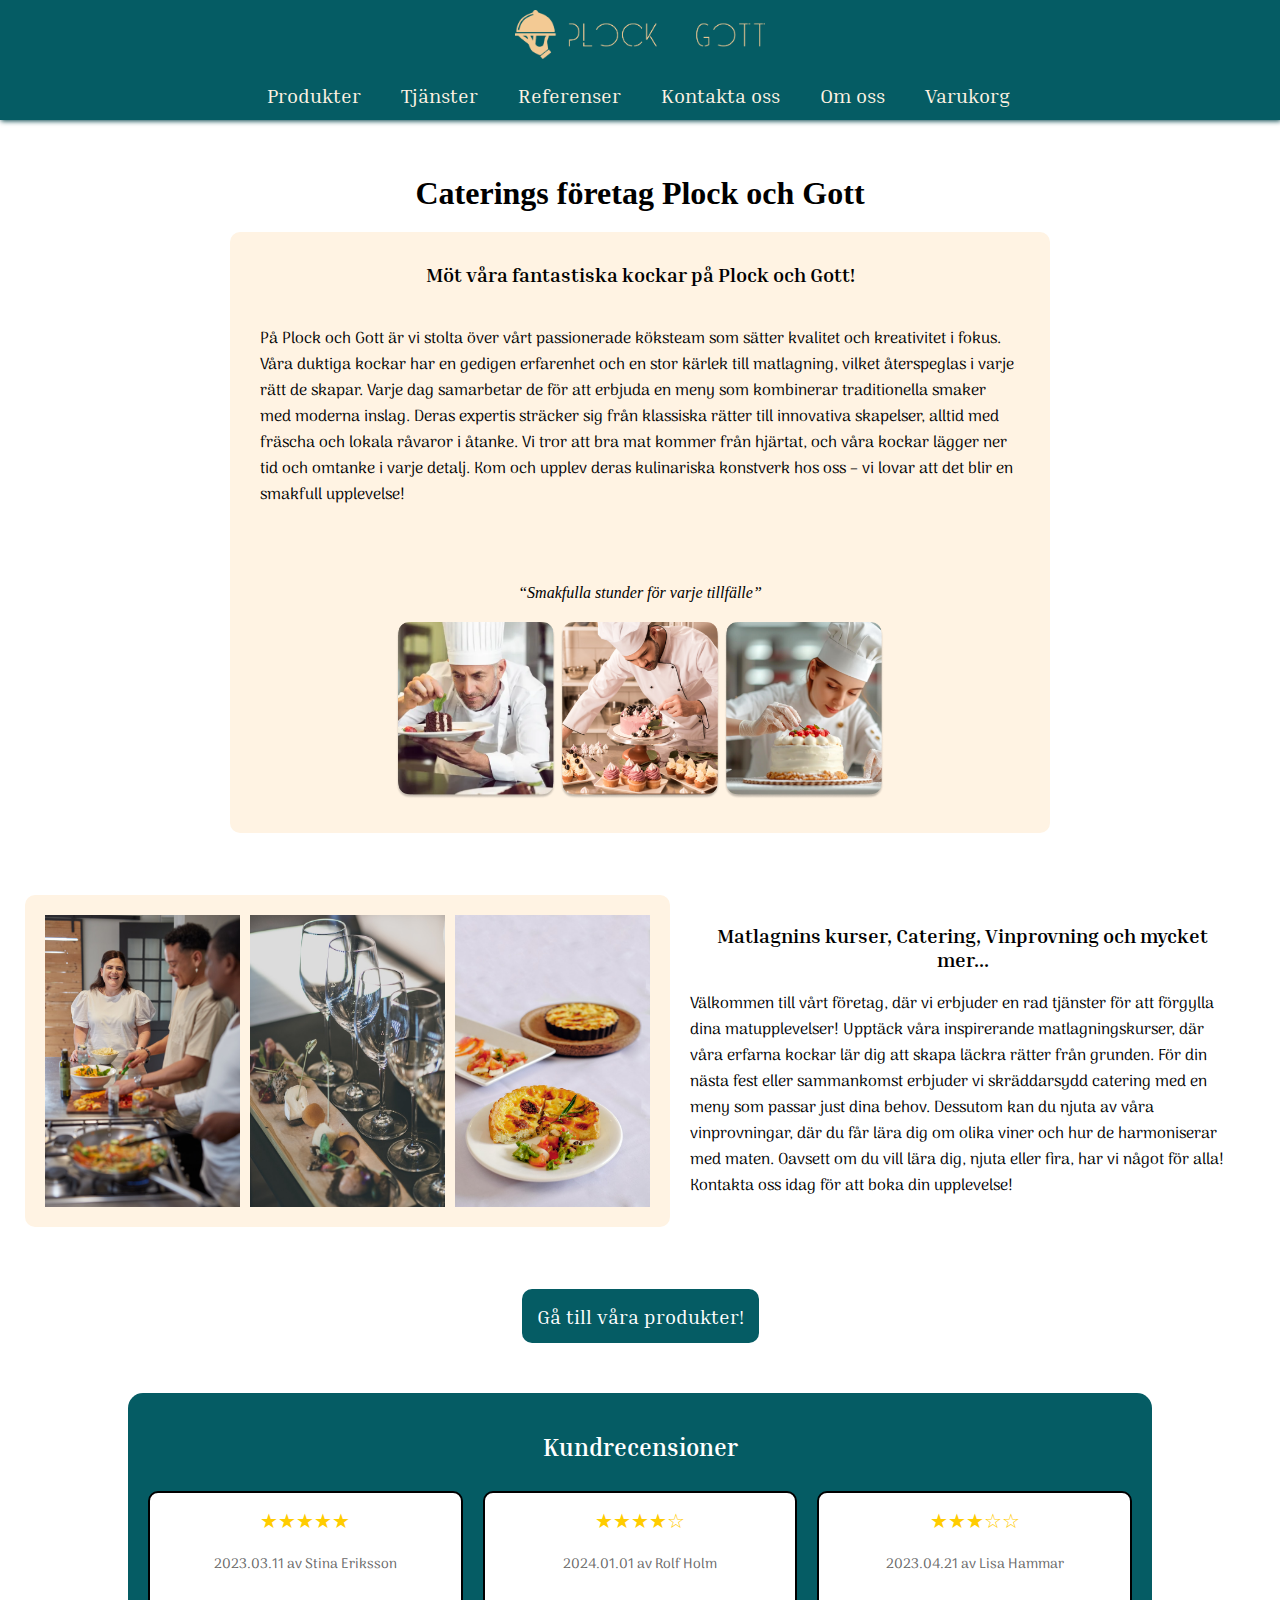
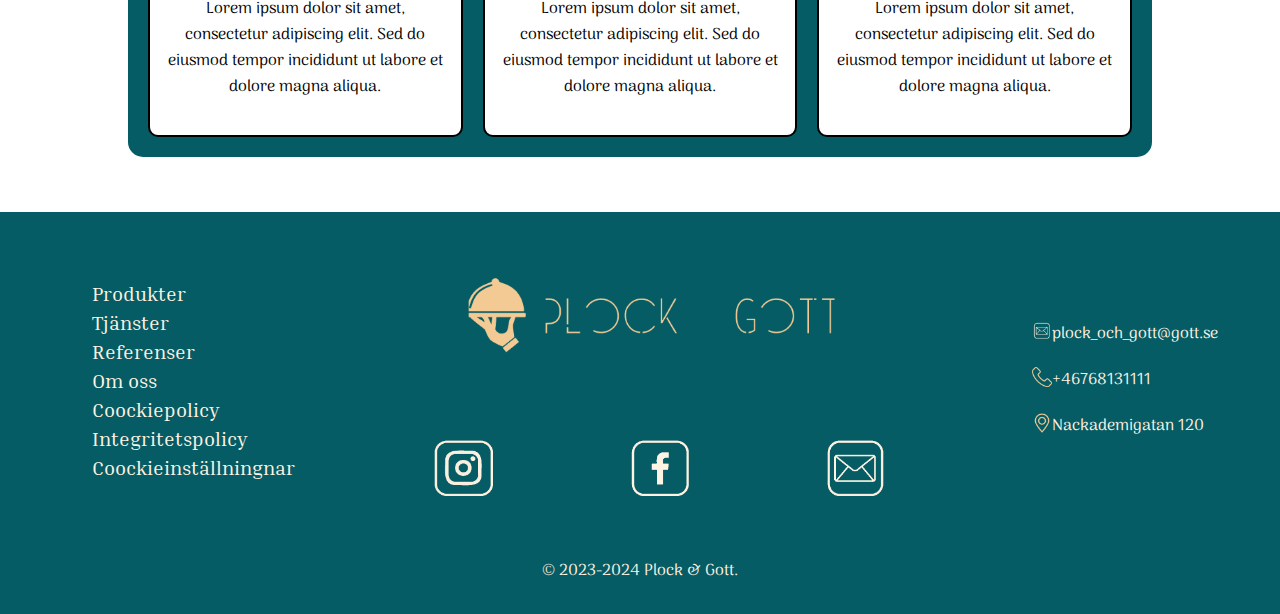
==== commit 7263bcda: "arima" ====
--- a/index.html
+++ b/index.html
@@ -5,6 +5,9 @@
     <meta name="viewport" content="width=device-width, initial-scale=1.0">
     <title>Plock och Gott</title>
     <link rel="stylesheet" href="./partials/partials_justina/index_sida.css">
+    <link rel="preconnect" href="https://fonts.googleapis.com">
+    <link rel="preconnect" href="https://fonts.gstatic.com" crossorigin>
+    <link href="https://fonts.googleapis.com/css2?family=Arima:wght@100..700&family=Inria+Serif:ital,wght@0,300;0,400;0,700;1,300;1,400;1,700&display=swap" rel="stylesheet">
     <link rel="icon" type="image/png" href="bilder_och_iconer/favico.ico">
 </head>
 <body>
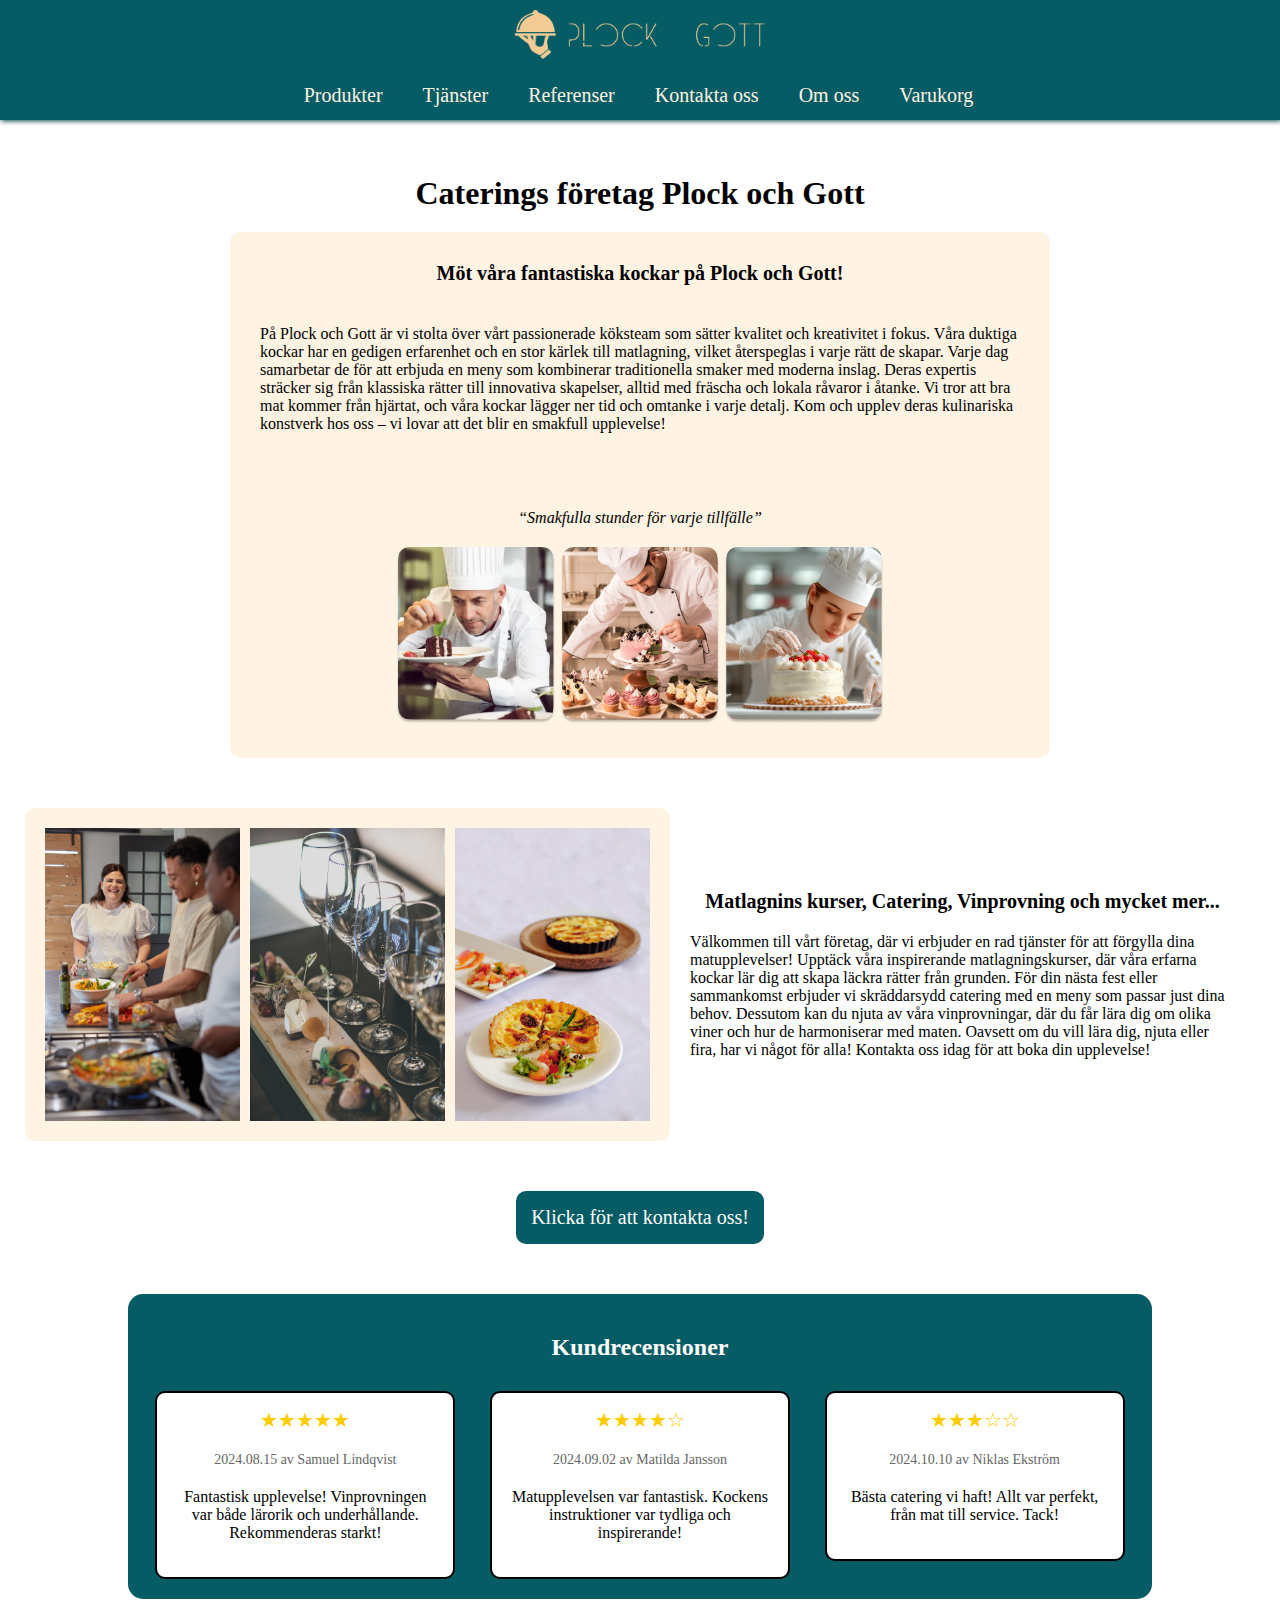
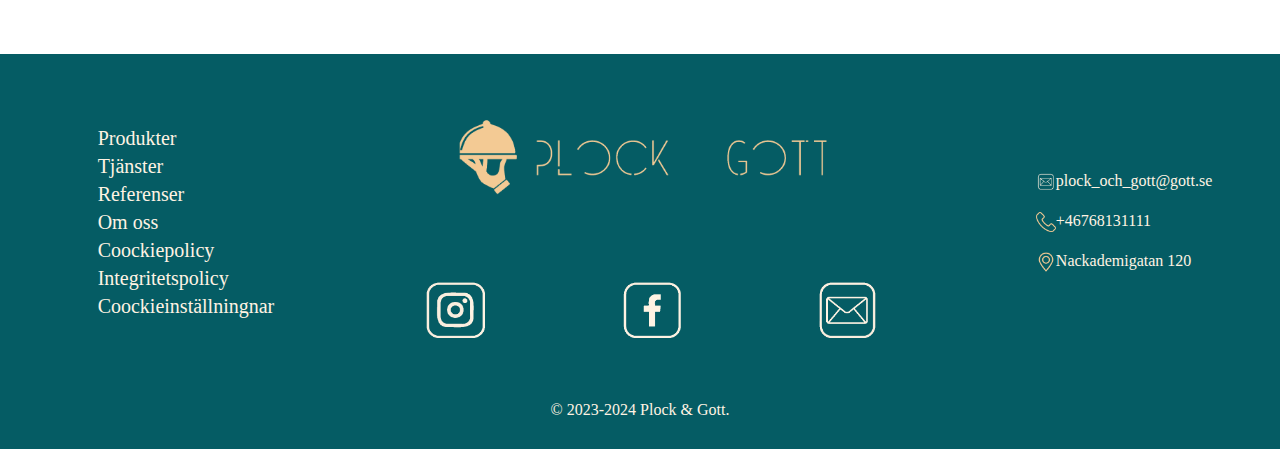
==== commit f67729a7: "minns inte" ====
--- a/index.html
+++ b/index.html
@@ -5,9 +5,6 @@
     <meta name="viewport" content="width=device-width, initial-scale=1.0">
     <title>Plock och Gott</title>
     <link rel="stylesheet" href="./partials/partials_justina/index_sida.css">
-    <link rel="preconnect" href="https://fonts.googleapis.com">
-    <link rel="preconnect" href="https://fonts.gstatic.com" crossorigin>
-    <link href="https://fonts.googleapis.com/css2?family=Arima:wght@100..700&family=Inria+Serif:ital,wght@0,300;0,400;0,700;1,300;1,400;1,700&display=swap" rel="stylesheet">
     <link rel="icon" type="image/png" href="bilder_och_iconer/favico.ico">
 </head>
 <body>
@@ -63,7 +60,7 @@
                 </div>
             </section>
         <div class="box">
-            <a href="produkter.html" class="cta-button">Gå till våra produkter!</a>
+            <a href="kontakta_oss.html" class="cta-button">Klicka för att kontakta oss!</a>
         </div>
         <section class="recensioner_wrapper">
             <div class="recension_container">
@@ -74,22 +71,22 @@
                     <a href="/recensioner.html" class="recension_link">
                         <div class="recensioner">
                             <div class="stjarna">★★★★★</div>
-                            <p class="datum_namn">2023.03.11 av Stina Eriksson</p>
-                            <p class="kommentar_text">Lorem ipsum dolor sit amet, consectetur adipiscing elit. Sed do eiusmod tempor incididunt ut labore et dolore magna aliqua. </p>
+                            <p class="datum_namn">2024.08.15 av Samuel Lindqvist</p>
+                            <p class="kommentar_text">Fantastisk upplevelse! Vinprovningen var både lärorik och underhållande. Rekommenderas starkt!</p>
                         </div>
                     </a>
                     <a href="/recensioner.html" class="recension_link">
                         <div class="recensioner">
                             <div class="stjarna">★★★★☆</div>
-                            <p class="datum_namn">2024.01.01 av Rolf Holm</p>
-                            <p class="kommentar_text">Lorem ipsum dolor sit amet, consectetur adipiscing elit. Sed do eiusmod tempor incididunt ut labore et dolore magna aliqua. </p>
+                            <p class="datum_namn">2024.09.02 av Matilda Jansson</p>
+                            <p class="kommentar_text">Matupplevelsen var fantastisk. Kockens instruktioner var tydliga och inspirerande!</p>
                         </div>
                     </a>
                     <a href="/recensioner.html" class="recension_link">
                         <div class="recensioner">
                             <div class="stjarna">★★★☆☆</div>
-                            <p class="datum_namn">2023.04.21 av Lisa Hammar</p>
-                            <p class="kommentar_text">Lorem ipsum dolor sit amet, consectetur adipiscing elit. Sed do eiusmod tempor incididunt ut labore et dolore magna aliqua. </p>
+                            <p class="datum_namn">2024.10.10 av Niklas Ekström</p>
+                            <p class="kommentar_text">Bästa catering vi haft! Allt var perfekt, från mat till service. Tack!</p>
                         </div>
                     </a>
                 </div>
--- a/partials/partials_justina/index_sida.css
+++ b/partials/partials_justina/index_sida.css
@@ -422,13 +422,15 @@
   display: flex;
   justify-content: space-between;
   gap: 20px;
+  flex-wrap: wrap;
 }
 
 .recension_link {
   text-decoration: none;
   color: inherit;
   display: block;
-  width: 100%;
+  width: calc(33.33% - 20px);
+  max-width: 300px;
 }
 
 .recensioner {
@@ -436,7 +438,6 @@
   border: 2px solid #000;
   border-radius: 10px;
   padding: 15px;
-  width: 100%;
   box-sizing: border-box;
   text-align: center;
   transition: background-color 0.3s ease;
@@ -455,4 +456,14 @@
   font-size: 14px;
   color: #666;
   margin-bottom: 10px;
+}
+
+@media (max-width: 768px) {
+  .recension_box {
+    justify-content: center;
+  }
+  .recension_link {
+    width: calc(100% - 20px);
+    margin-bottom: 20px;
+  }
 }/*# sourceMappingURL=index_sida.css.map */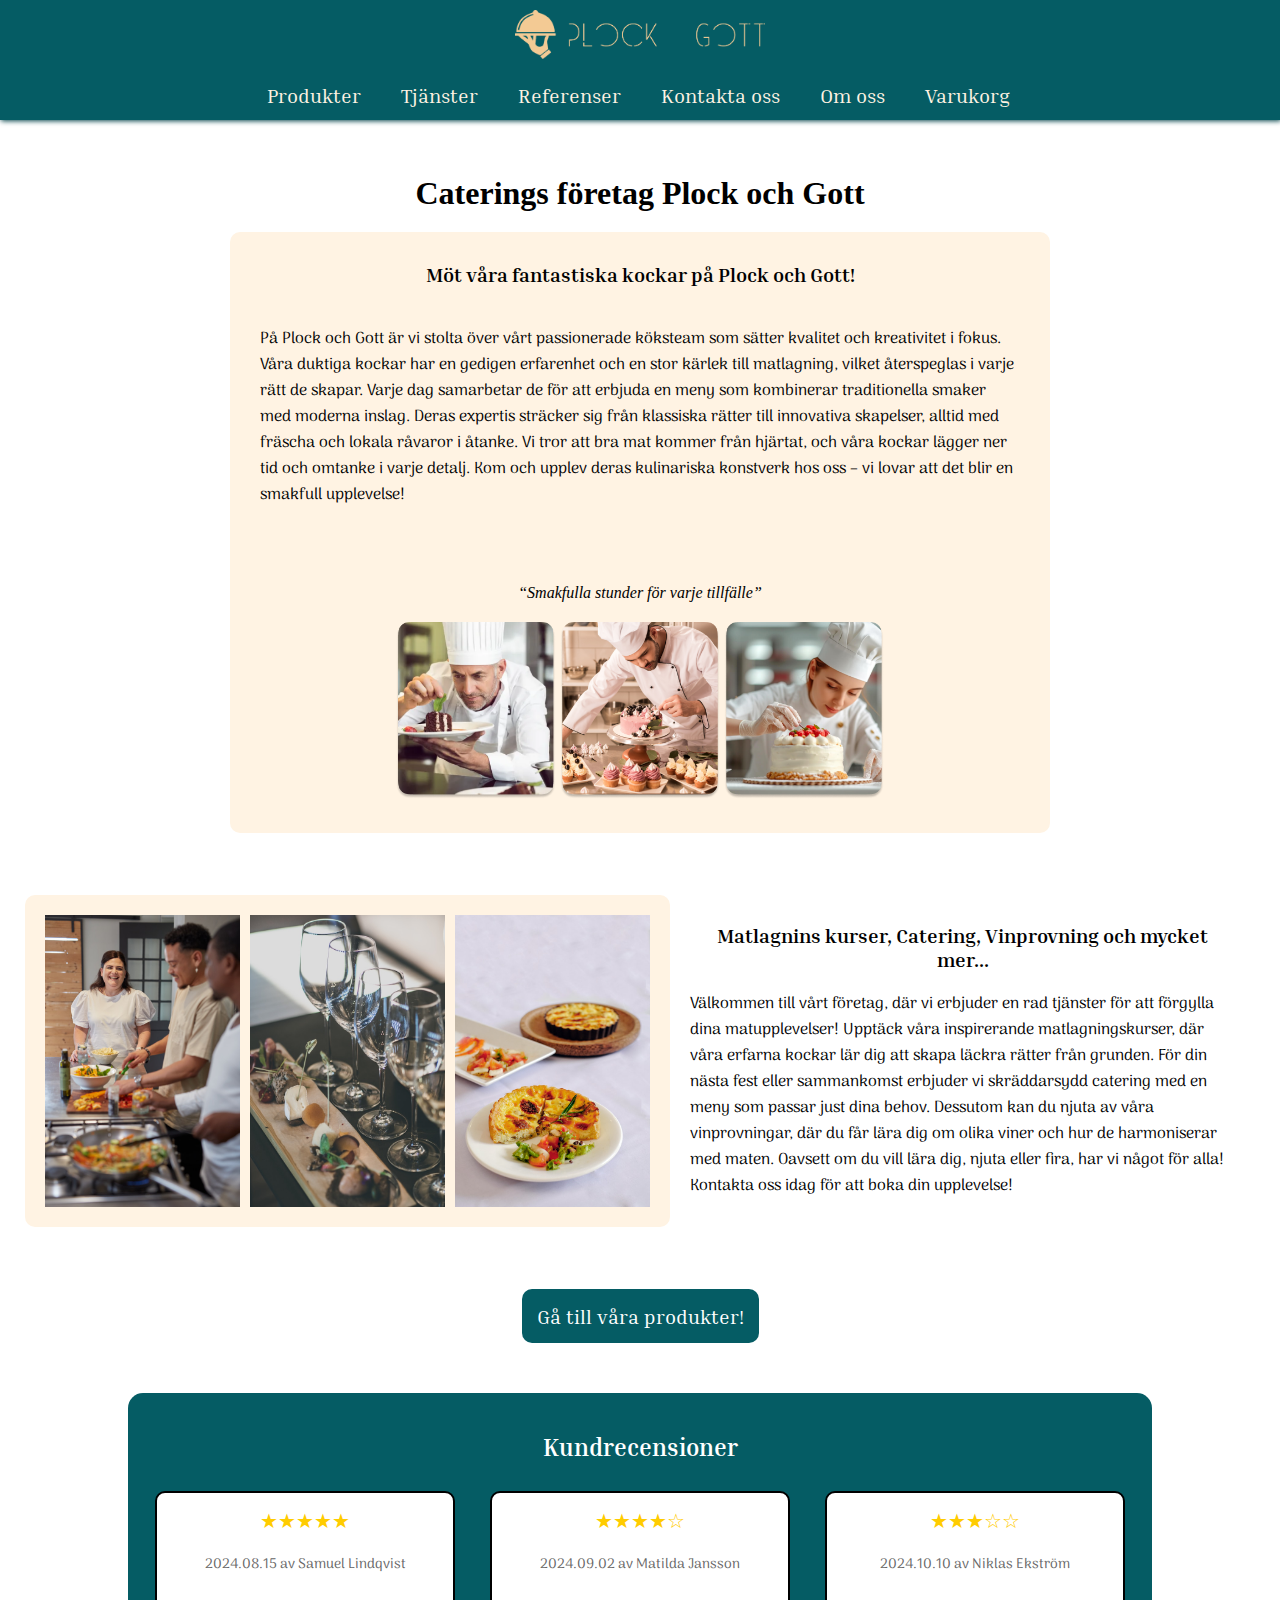
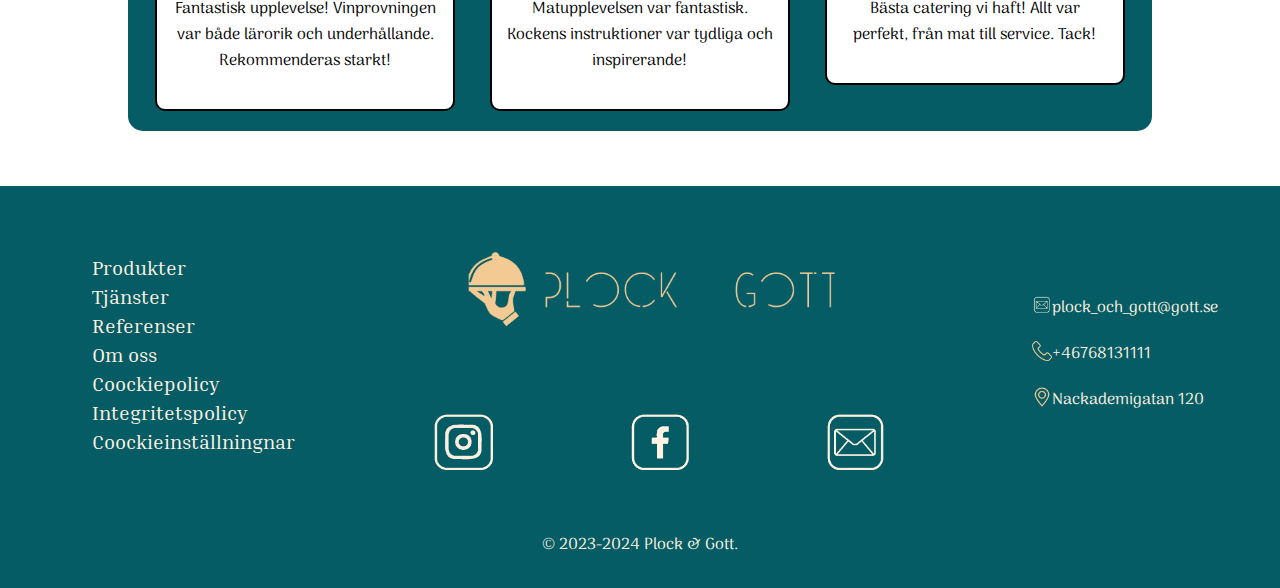
==== commit c270bfa4: "Merge branch 'main' of https://github.com/JustinaAl/Plock_och_Gott-ee7730ff562eaa4aa85d9fa3361e84d69" ====
--- a/index.html
+++ b/index.html
@@ -5,6 +5,9 @@
     <meta name="viewport" content="width=device-width, initial-scale=1.0">
     <title>Plock och Gott</title>
     <link rel="stylesheet" href="./partials/partials_justina/index_sida.css">
+    <link rel="preconnect" href="https://fonts.googleapis.com">
+    <link rel="preconnect" href="https://fonts.gstatic.com" crossorigin>
+    <link href="https://fonts.googleapis.com/css2?family=Arima:wght@100..700&family=Inria+Serif:ital,wght@0,300;0,400;0,700;1,300;1,400;1,700&display=swap" rel="stylesheet">
     <link rel="icon" type="image/png" href="bilder_och_iconer/favico.ico">
 </head>
 <body>
@@ -60,7 +63,7 @@
                 </div>
             </section>
         <div class="box">
-            <a href="kontakta_oss.html" class="cta-button">Klicka för att kontakta oss!</a>
+            <a href="produkter.html" class="cta-button">Gå till våra produkter!</a>
         </div>
         <section class="recensioner_wrapper">
             <div class="recension_container">
